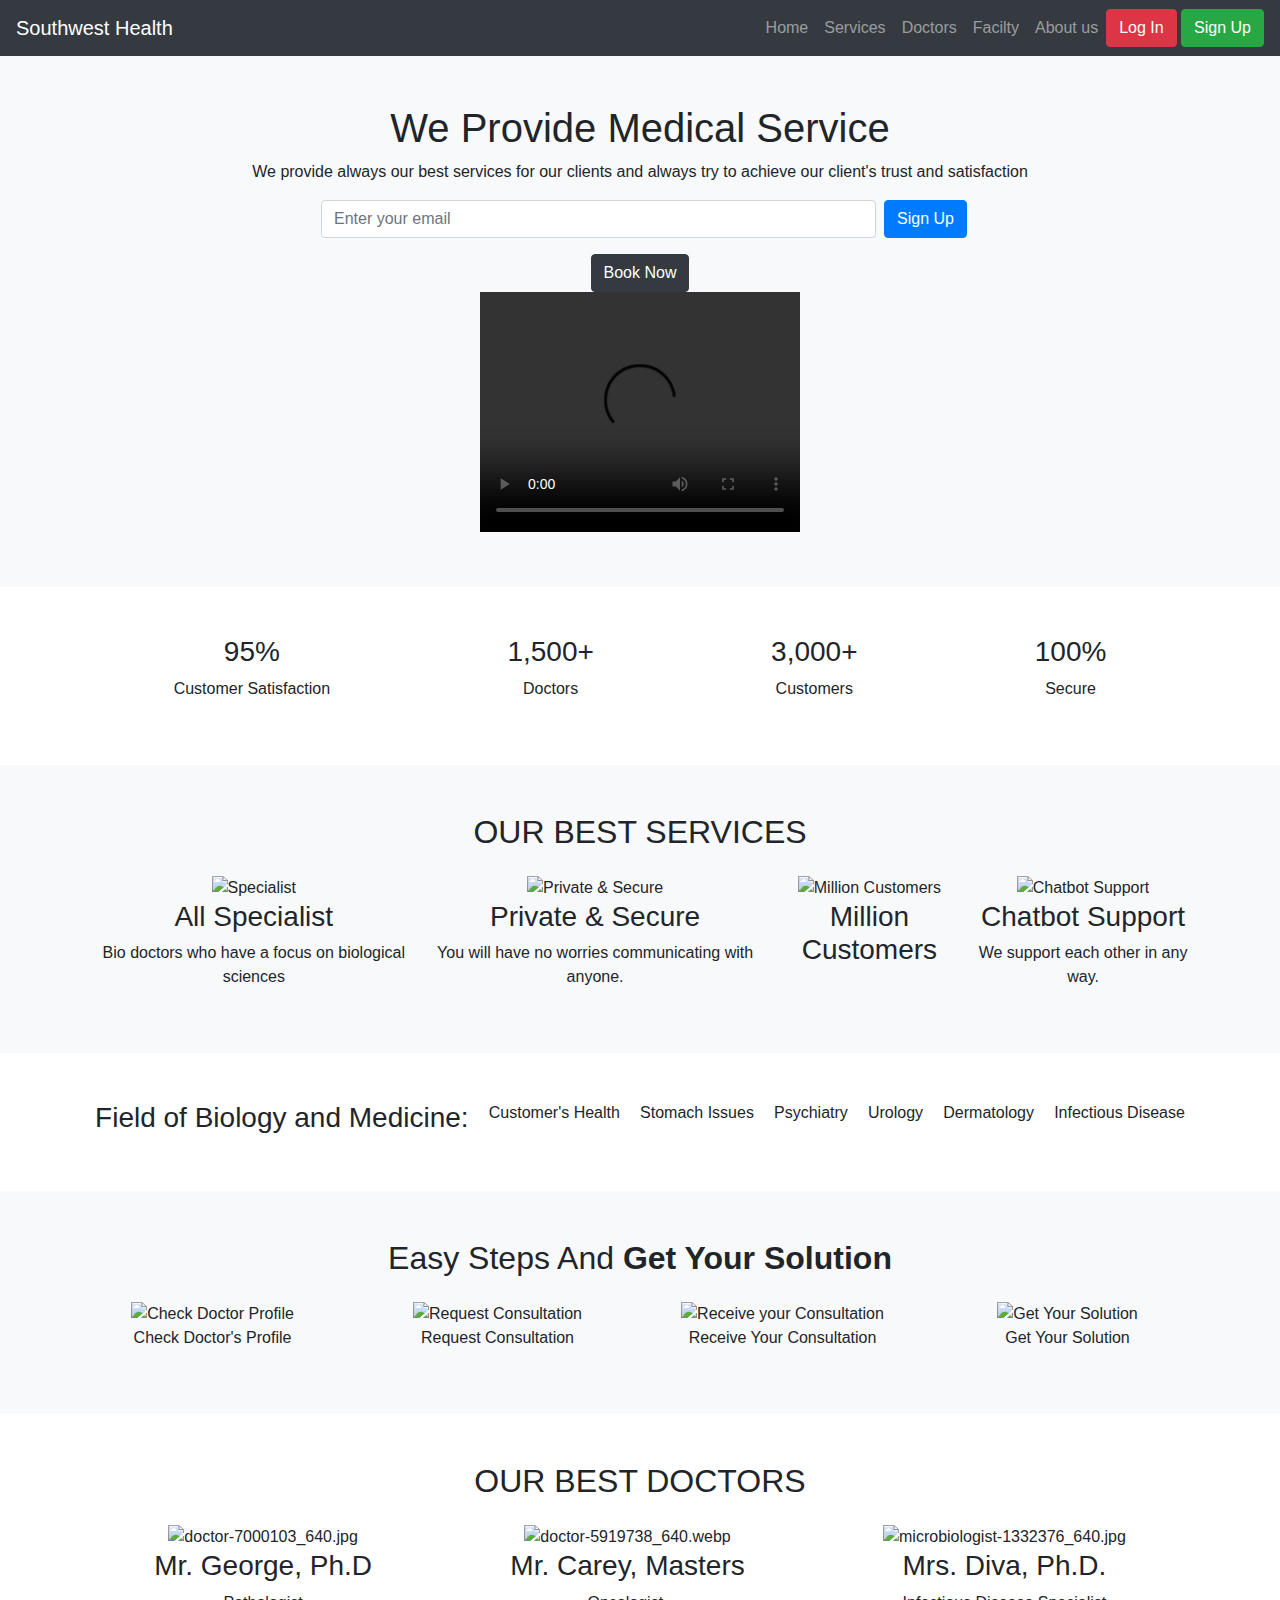
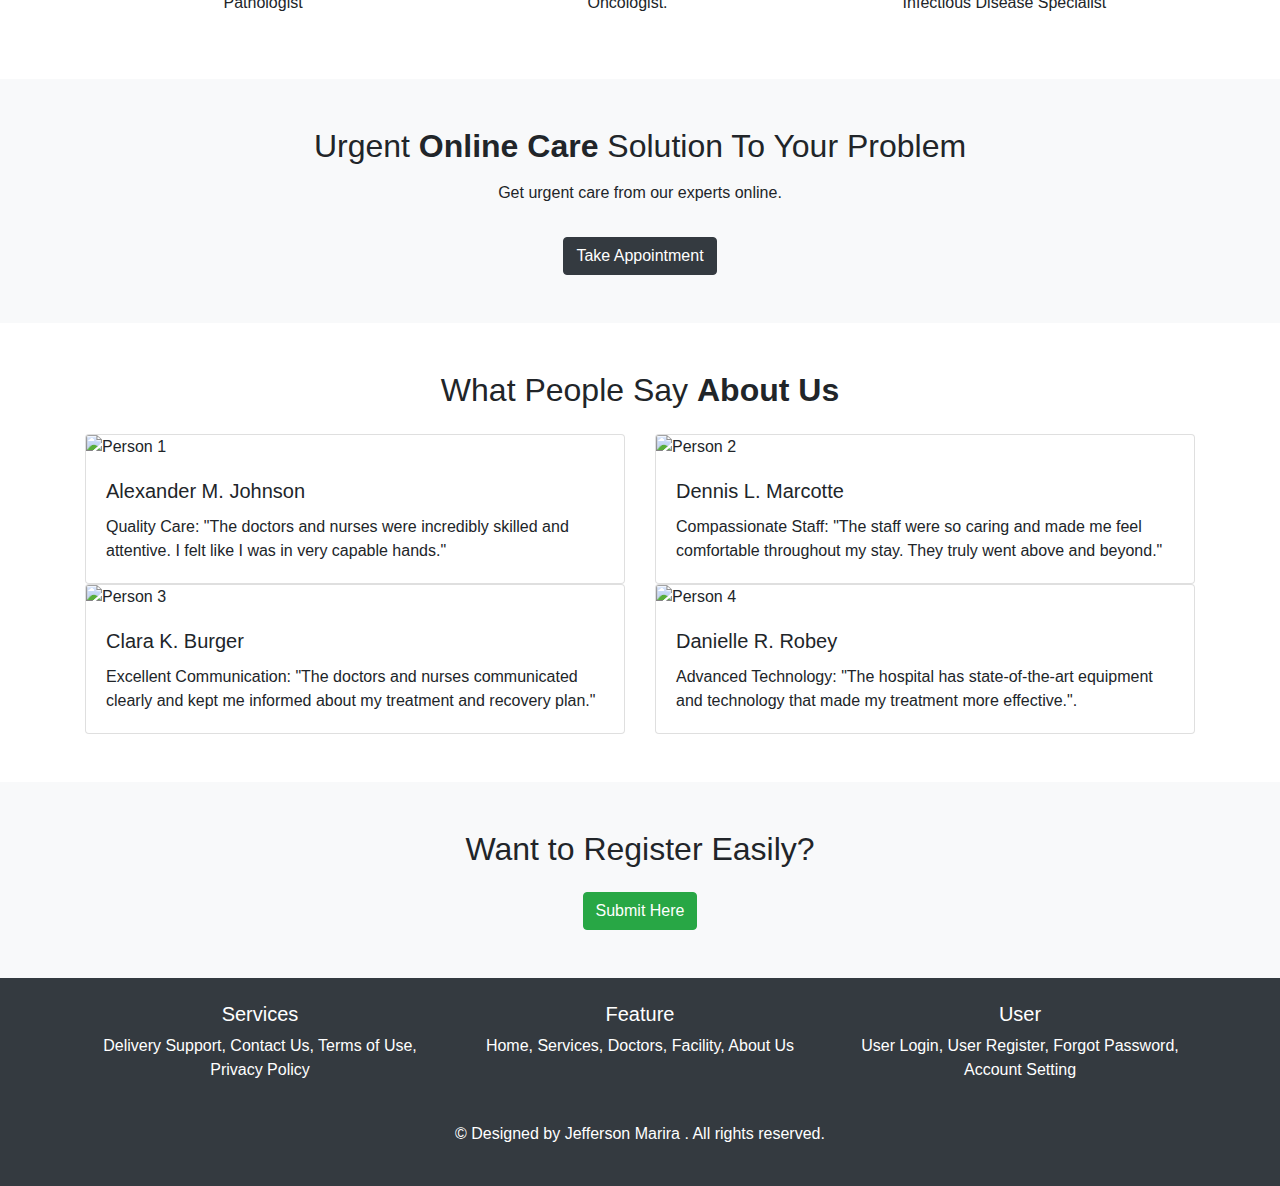
==== Index.html @ 900955ca "Add files via upload" ====
<!DOCTYPE html>
<html lang="en">
<head>
    <meta charset="UTF-8">
    <meta name="viewport" content="width=device-width, initial-scale=1.0">
    <title>Dashboard - Hospital</title>
    <link href="https://stackpath.bootstrapcdn.com/bootstrap/4.5.2/css/bootstrap.min.css" rel="stylesheet">
</head>
<body>


    <header>
        <nav class="navbar navbar-expand-lg navbar-dark bg-dark">
            <a class="navbar-brand" href="#">Southwest Health</a>
            <button class="navbar-toggler" type="button" data-toggle="collapse" data-target="#navbarNav" aria-controls="navbarNav" aria-expanded="false" aria-label="Toggle navigation">
                <span class="navbar-toggler-icon"></span>
            </button>
            <div class="collapse navbar-collapse" id="navbarNav">
                <ul class="navbar-nav ml-auto">
                    <li class="nav-item">
                        <a class="nav-link" href="index.html">Home</a>
                    </li>
                    <li class="nav-item">
                        <a class="nav-link" href="services.html">Services</a>
                    </li>
                    <li class="nav-item">
                        <a class="nav-link" href="Doctors.html">Doctors</a>
                    </li>
                    <li class="nav-item">
                        <a class="nav-link" href="Facilty.html">Facilty</a>
                    </li>
                    <li class="nav-item">
                        <a class="nav-link" href="About us.html">About us</a>
                    </li>

                </ul>
            </div>
            <div class="auth-buttons">
                <button class="btn btn-danger">Log In</button>
                <button class="btn btn-success">Sign Up</button>
            </div>
        </nav>
    </header>
    <!-- Hero Section -->
    <section class="hero text-center py-5 bg-light">
        <div class="container">
            <div class="hero-content">
                <h1>We Provide Medical Service</h1>
                <p>We provide always our best services for our clients and always try to achieve our client's trust and satisfaction </p>
                <form class="d-flex justify-content-center">
                    <input type="email" placeholder="Enter your email" class="form-control w-50 mx-2">
                    <button type="submit" class="btn btn-primary">Sign Up</button>
                </form>
                <div class="mt-3">

                    <button class="btn btn-dark">Book Now</button>

                </div>
            </div>
        </div>
        <video width="320" height="240" controls>
            <source src="movie.mp4" type="video/mp4">
            <source src="movie.ogg" type="video/ogg">
          Your browser does not support the video tag.
          </video>
    </section>
<!-- Stats Section -->
<section class="stats text-center py-5">
    <div class="container d-flex justify-content-around">
        <div class="stat-item">
            <h3>95%</h3>
            <p>Customer Satisfaction</p>
        </div>
        <div class="stat-item">
            <h3>1,500+</h3>
            <p>Doctors</p>
        </div>
        <div class="stat-item">
            <h3>3,000+</h3>
            <p>Customers</p>
        </div>
        <div class="stat-item">
            <h3>100%</h3>
            <p>Secure</p>
        </div>
    </div>
</section>
<!-- Services Section -->
<section class="services text-center py-5 bg-light">
    <div class="container">
        <h2>OUR BEST SERVICES</h2>
        <div class="service-items d-flex justify-content-around mt-4">
            <div class="service-item">
                <div class="icon">
                    <img src="c:\Users\IYF\Desktop\touch\surgery-1807541_1280.jpg" alt="Specialist" width="100" height="100">

                </div>
                <h3>All Specialist</h3>
                <p>Bio doctors who have a focus on biological sciences</p>
            </div>
            <div class="service-item">
                <div class="icon">
                    <img src="c:\Users\IYF\Desktop\touch\surgery-1822458_1280.jpg" alt="Private & Secure" width="150" height="150">
                </div>
                <h3>Private & Secure</h3>
                <p>  You will have no worries communicating with anyone.</p>
            </div>
            <div class="service-item">
                <div class="icon">
                    <img src="c:\Users\IYF\Desktop\touch\doctor-563429_640.jpg" alt="Million Customers" width="150" height="150">
                </div>
                <h3>Million Customers</h3>
                
            </div>
            <div class="service-item">
                <div class="icon">
                    <img src="c:\Users\IYF\Desktop\touch\customer-service-7325332_1280 (1).webp" alt="Chatbot Support" width="150" height="150">
                </div>
                <h3>Chatbot Support</h3>
                <p>We support each other in any way.</p>
            </div>
        </div>
    </div>
</section>

<!-- Specialties Section -->
<section class="specialties text-center py-5">
    <div class="container d-flex justify-content-around">
        <h3>Field of Biology and Medicine:</h3>
        <div class="specialty-item">

            <p>Customer's Health</p>
        </div>
        <div class="specialty-item">
            <p>Stomach Issues</p>
        </div>
        <div class="specialty-item">
            <p>Psychiatry</p>
        </div>
        <div class="specialty-item">
            <p>Urology</p>
        </div>
        <div class="specialty-item">
            <p>Dermatology</p>
        </div>
        <div class="specialty-item">
            <p>Infectious Disease</p>
        </div>
    </div>
</section>

<!-- Steps Section -->
<section class="steps-section text-center py-5 bg-light">
    <div class="container">
        <h2>Easy Steps And <strong>Get Your Solution</strong></h2>
        <div class="row mt-4">
            <div class="col-md-3">
                <img src="c:\Users\IYF\Desktop\touch\woman-2141808_640.jpg" alt="Check Doctor Profile" width="150" height="150">
                <p>Check Doctor's Profile</p>
            </div>
            <div class="col-md-3">
                <img src="c:\Users\IYF\Desktop\touch\ai-generated-8881542_640.webp" alt="Request Consultation" width="150" height="150">
                <p>Request Consultation</p>
            </div>
            <div class="col-md-3">
                <img src="c:\Users\IYF\Desktop\touch\medicine-6921616_640.webp" alt="Receive your Consultation" width="150" height="150">
                <p>Receive Your Consultation</p>
            </div>
            <div class="col-md-3">
                <img src="c:\Users\IYF\Desktop\touch\surgery-1822458_640.jpg" alt="Get Your Solution" width="150" height="150">
                <p>Get Your Solution</p>
            </div>
        </div>
    </div>
</section>

<!-- Doctors Section -->
<section class="docs text-center py-5">
    <div class="container">
        <h2>OUR BEST DOCTORS</h2>
        <div class="doctors-items d-flex justify-content-around mt-4">
            <div class="doctors-item">
                <div class="docs-photo">
                    <img src="c:\Users\IYF\Desktop\touch\doctor-7000103_640.jpg" alt="doctor-7000103_640.jpg" width="350px" height="300px">
                </div>
                <h3>Mr. George, Ph.D</h3>
                <p>Pathologist</p>
            </div>
            <div class="doctors-item">
                <div class="doctor-photo">
                    <img src="c:\Users\IYF\Desktop\touch\scientist-1332343_640.jpg" alt="doctor-5919738_640.webp" width="350px" height="300px">
                </div>
                <h3>Mr. Carey, Masters</h3>
                <p>Oncologist.</p>
            </div>

            <div class="doctors-item">
                <div class="-photo">
                    <img src="c:\Users\IYF\Desktop\touch\microbiologist-1332376_640.jpg" alt="microbiologist-1332376_640.jpg" width="300px" height="300px">
                </div>
                <h3>Mrs. Diva, Ph.D.</h3>
                <p>Infectious Disease Specialist</p>
            </div>
        </div>
    </div>
</section>

<!-- Urgent Online Care Section -->
<section class="urgent-care-section text-center py-5 bg-light">
    <div class="container">
        <h2>Urgent <strong>Online Care</strong> Solution To Your Problem</h2>
        <p class="mt-3">Get urgent care from our experts online.</p>
        <button class="btn btn-dark mt-3">Take Appointment</button>
    </div>
</section>

<!-- Testimonials Section -->
<section class="testimonials-section py-5">
    <div class="container">
        <h2 class="text-center">What People Say <strong>About Us</strong></h2>
        <div class="row mt-4">
            <div class="col-md-6">
                <div class="card">
                    <img src="c:\Users\IYF\Desktop\touch\Person1.webp" class="card-img-top" alt="Person 1" width="200px">
                    <div class="card-body">
                        <h5 class="card-title">Alexander M. Johnson</h5>
                        <p class="card-text">Quality Care: "The doctors and nurses were incredibly skilled and attentive. I felt like I was in very capable hands."</p>
                    </div>
                </div>
            </div>
            <div class="col-md-6">
                <div class="card">
                    <img src="c:\Users\IYF\Desktop\touch\Person2.webp" class="card-img-top" alt="Person 2" width="200px">
                    <div class="card-body">
                        <h5 class="card-title">Dennis L. Marcotte</h5>
                        <p class="card-text">Compassionate Staff: "The staff were so caring and made me feel comfortable throughout my stay. They truly went above and beyond."</p>
                    </div>
                </div>
            </div>

    <div class="col-md-6">
        <div class="card">
            <img src="c:\Users\IYF\Desktop\touch\Person 3.webp" class="card-img-top" alt="Person 3" width="200px">
            <div class="card-body">
                <h5 class="card-title">Clara K. Burger</h5>
                <p class="card-text">Excellent Communication: "The doctors and nurses communicated clearly and kept me informed about my treatment and recovery plan."</p>
            </div>
        </div>
    </div>
    <div class="col-md-6">
        <div class="card">
            <img src="c:\Users\IYF\Desktop\touch\Person 4.jpg" class="card-img-top" alt="Person 4" width="200px">
            <div class="card-body">
                <h5 class="card-title">Danielle R. Robey</h5>
                <p class="card-text">Advanced Technology: "The hospital has state-of-the-art equipment and technology that made my treatment more effective.".</p>
            </div>
        
    </div>
</section>

<!-- Registration Section -->
<section class="register-section text-center py-5 bg-light">
    <div class="container">
        <h2>Want to Register Easily?</h2>
        <button class="btn btn-success mt-3">Submit Here</button>
    </div>
</section>

<!-- Footer Section -->
<footer class="footer-section py-4 bg-dark text-white text-center">
    <div class="container">
        <div class="row">
            <div class="col-md-4">
                <h5>Services</h5>
                <p>Delivery Support, Contact Us, Terms of Use, Privacy Policy</p>
            </div>
            <div class="col-md-4">
                <h5>Feature</h5>
                <p>Home, Services, Doctors, Facility, About Us</p>
            </div>
            <div class="col-md-4">
                <h5>User</h5>
                <p>User Login, User Register, Forgot Password, Account Setting</p>
            </div>
        </div>
        <p class="mt-4">© Designed by Jefferson Marira . All rights reserved.</p>
    </div>
    <div class="container">
        <div class="social-icons mb-3">
            <a href="#"><i class="fab fa-facebook-f"></i></a>
            <a href="#"><i class="fab fa-twitter"></i></a>
            <a href="#"><i class="fab fa-instagram"></i></a>
        </div>
</footer>

    

    <script src="https://code.jquery.com/jquery-3.5.1.slim.min.js"></script>
    <script src="https://cdn.jsdelivr.net/npm/@popperjs/core@2.0.7/dist/umd/popper.min.js"></script>
    <script src="https://stackpath.bootstrapcdn.com/bootstrap/4.5.2/js/bootstrap.min.js"></script>
</body>
</html>
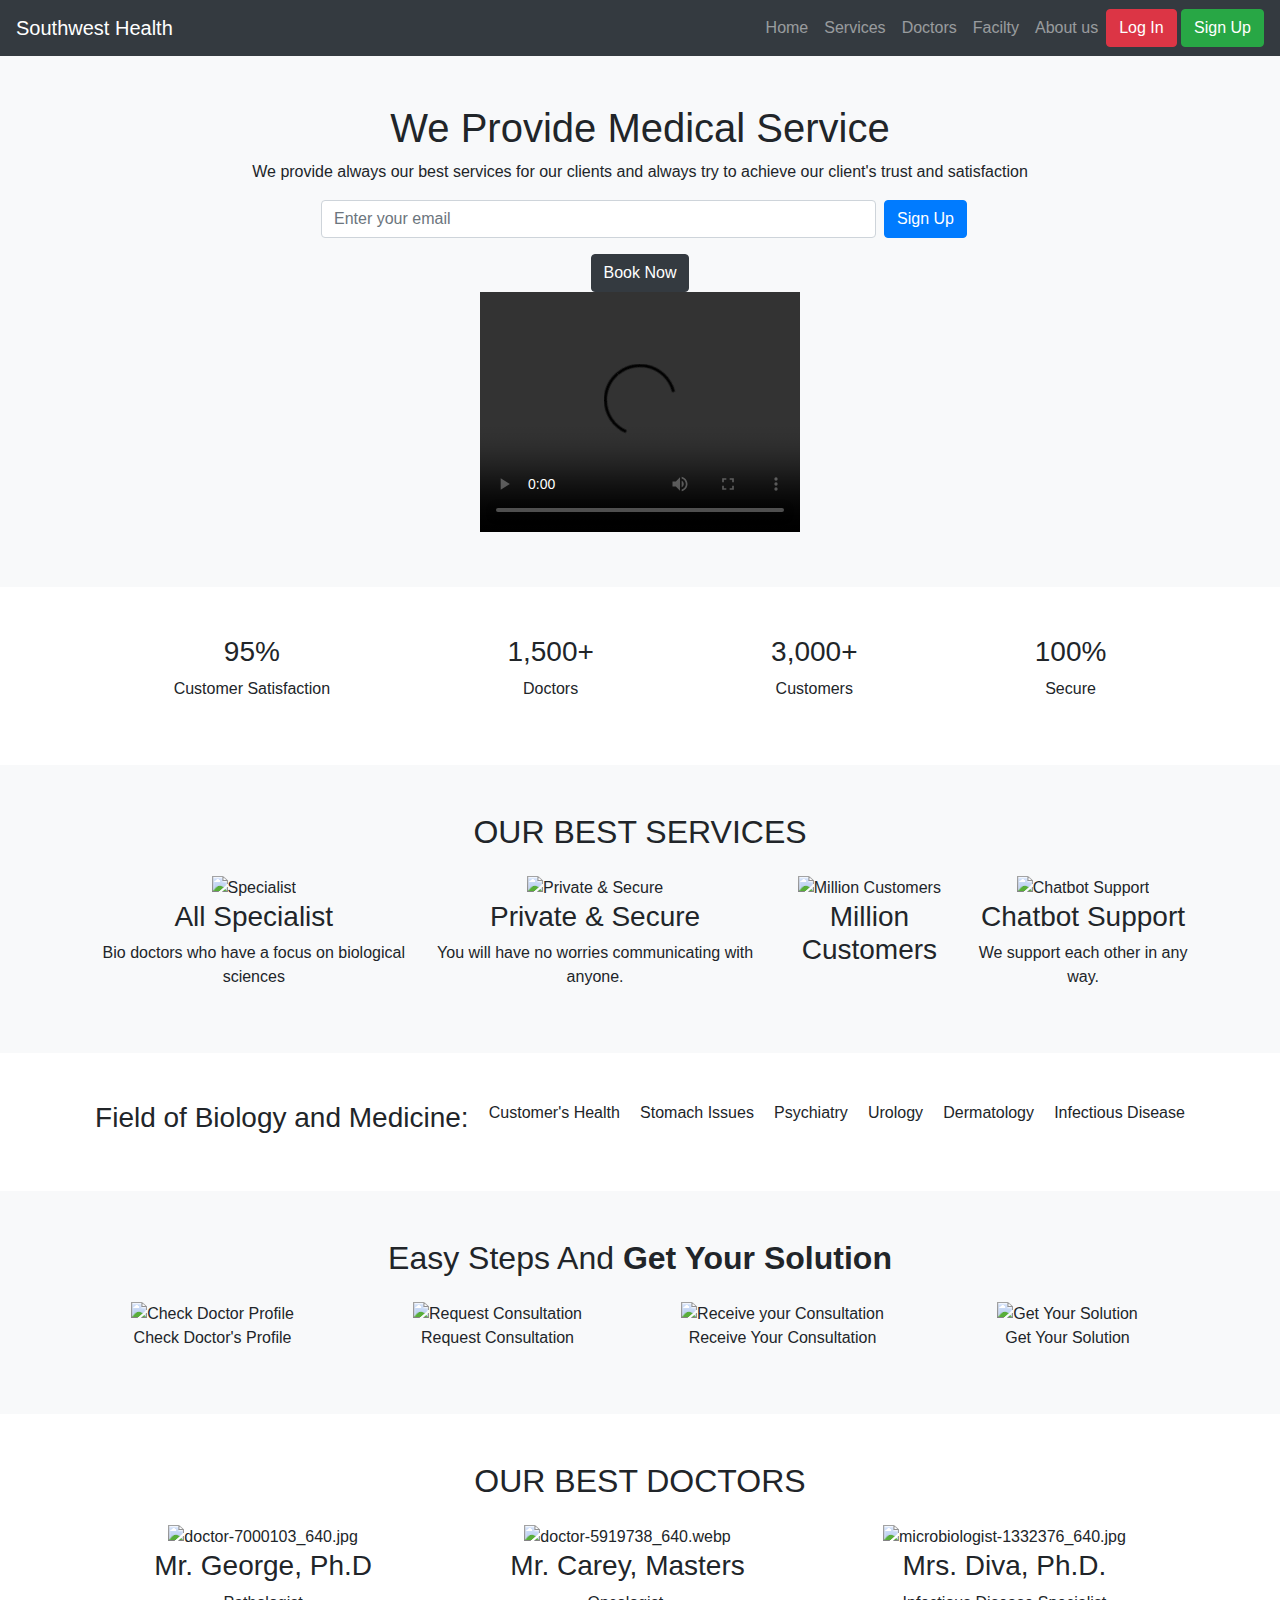
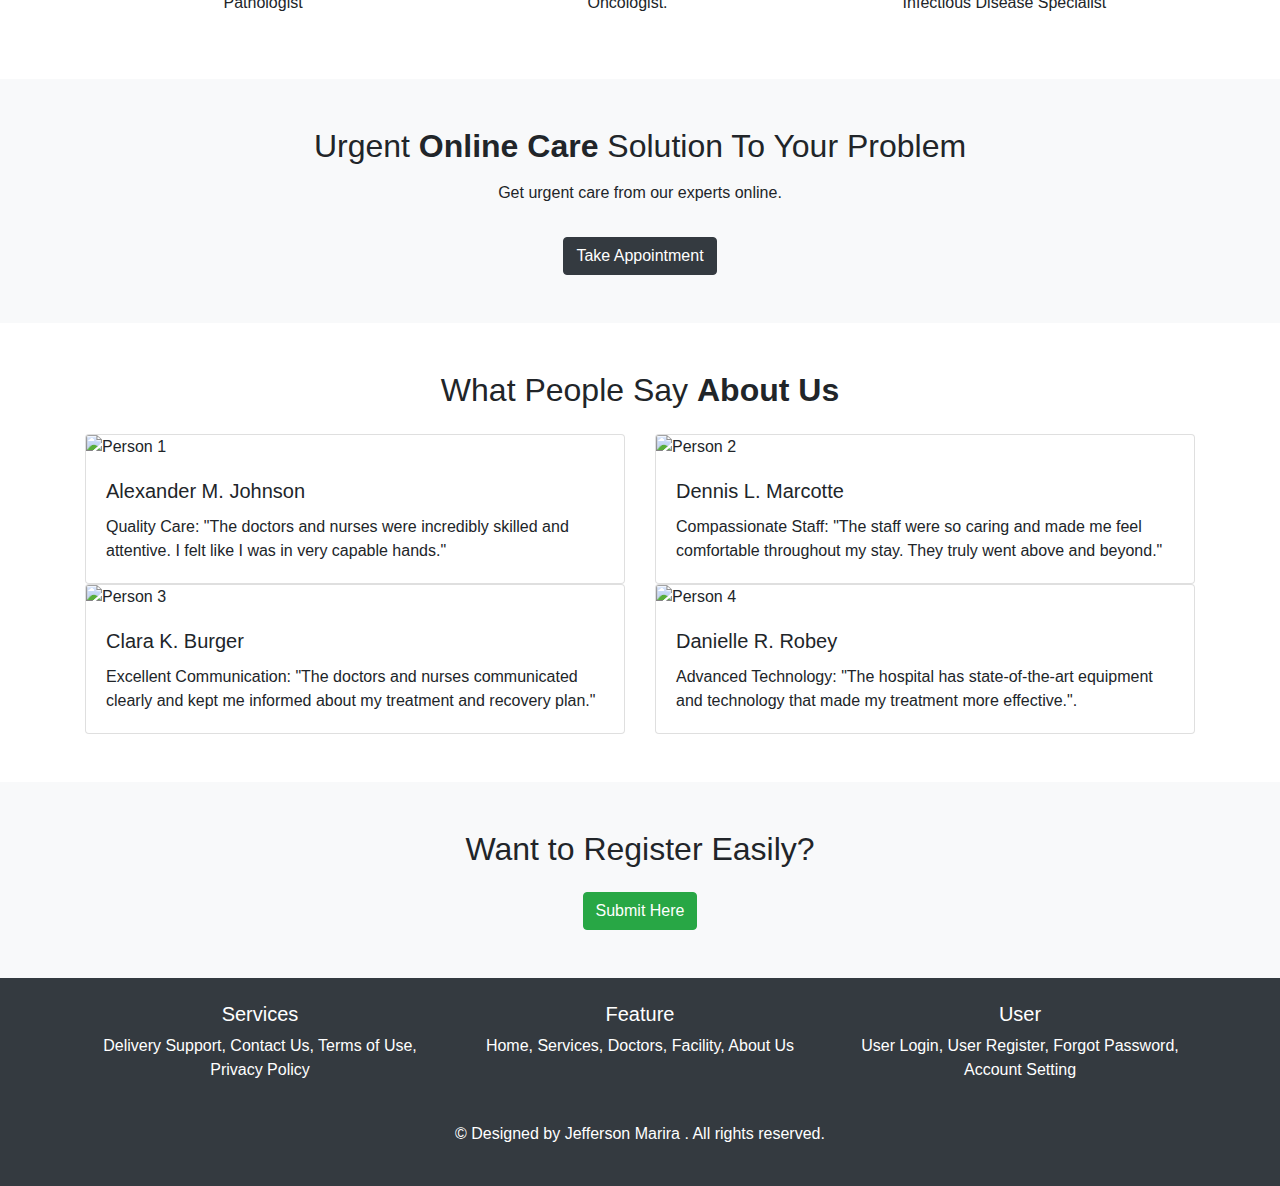
==== commit 43160b11: "Index.html" ====
--- a/Index.html
+++ b/Index.html
@@ -7,8 +7,6 @@
     <link href="https://stackpath.bootstrapcdn.com/bootstrap/4.5.2/css/bootstrap.min.css" rel="stylesheet">
 </head>
 <body>
-
-
     <header>
         <nav class="navbar navbar-expand-lg navbar-dark bg-dark">
             <a class="navbar-brand" href="#">Southwest Health</a>
@@ -41,6 +39,11 @@
             </div>
         </nav>
     </header>
+    
+    <script src="https://code.jquery.com/jquery-3.5.1.slim.min.js"></script>
+    <script src="https://cdn.jsdelivr.net/npm/@popperjs/core@2.0.7/dist/umd/popper.min.js"></script>
+    <script src="https://stackpath.bootstrapcdn.com/bootstrap/4.5.2/js/bootstrap.min.js"></script>
+    
     <!-- Hero Section -->
     <section class="hero text-center py-5 bg-light">
         <div class="container">
@@ -293,10 +296,5 @@
         </div>
 </footer>
 
-    
-
-    <script src="https://code.jquery.com/jquery-3.5.1.slim.min.js"></script>
-    <script src="https://cdn.jsdelivr.net/npm/@popperjs/core@2.0.7/dist/umd/popper.min.js"></script>
-    <script src="https://stackpath.bootstrapcdn.com/bootstrap/4.5.2/js/bootstrap.min.js"></script>
 </body>
-</html>+</html>
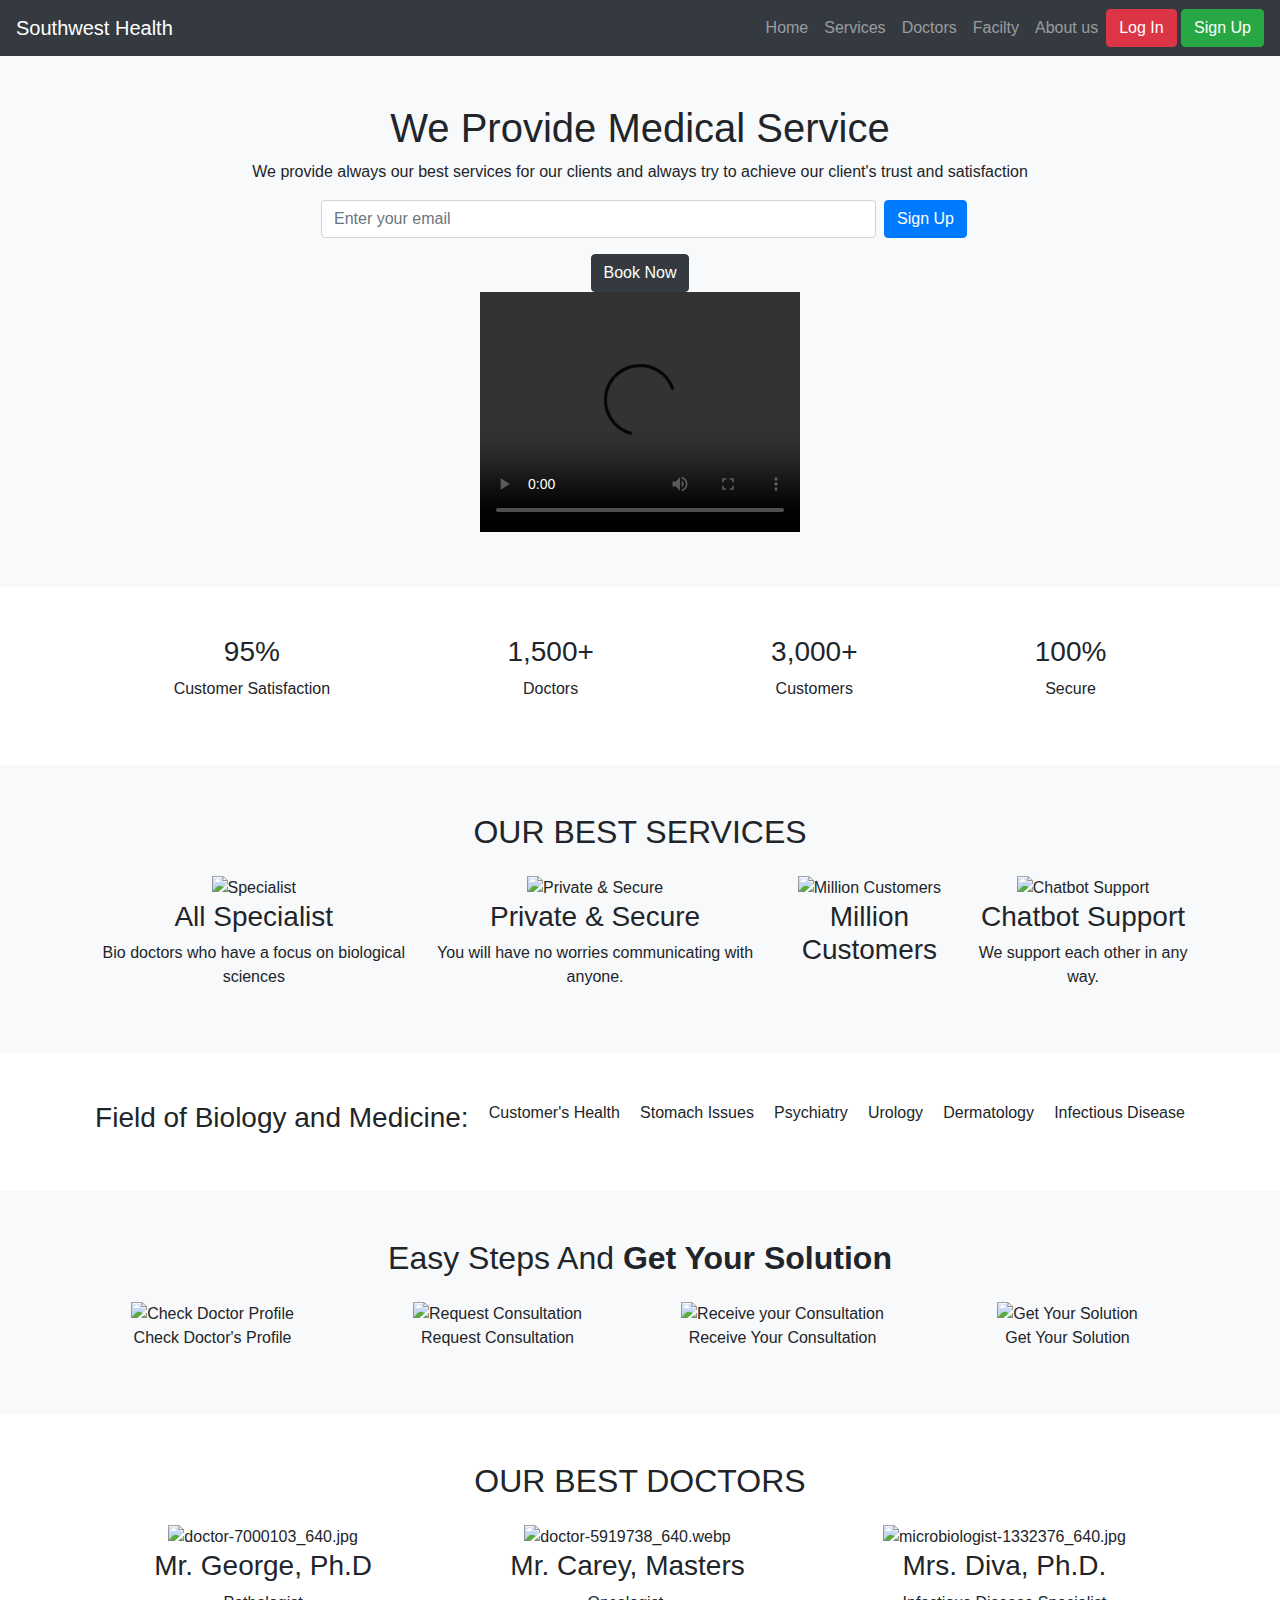
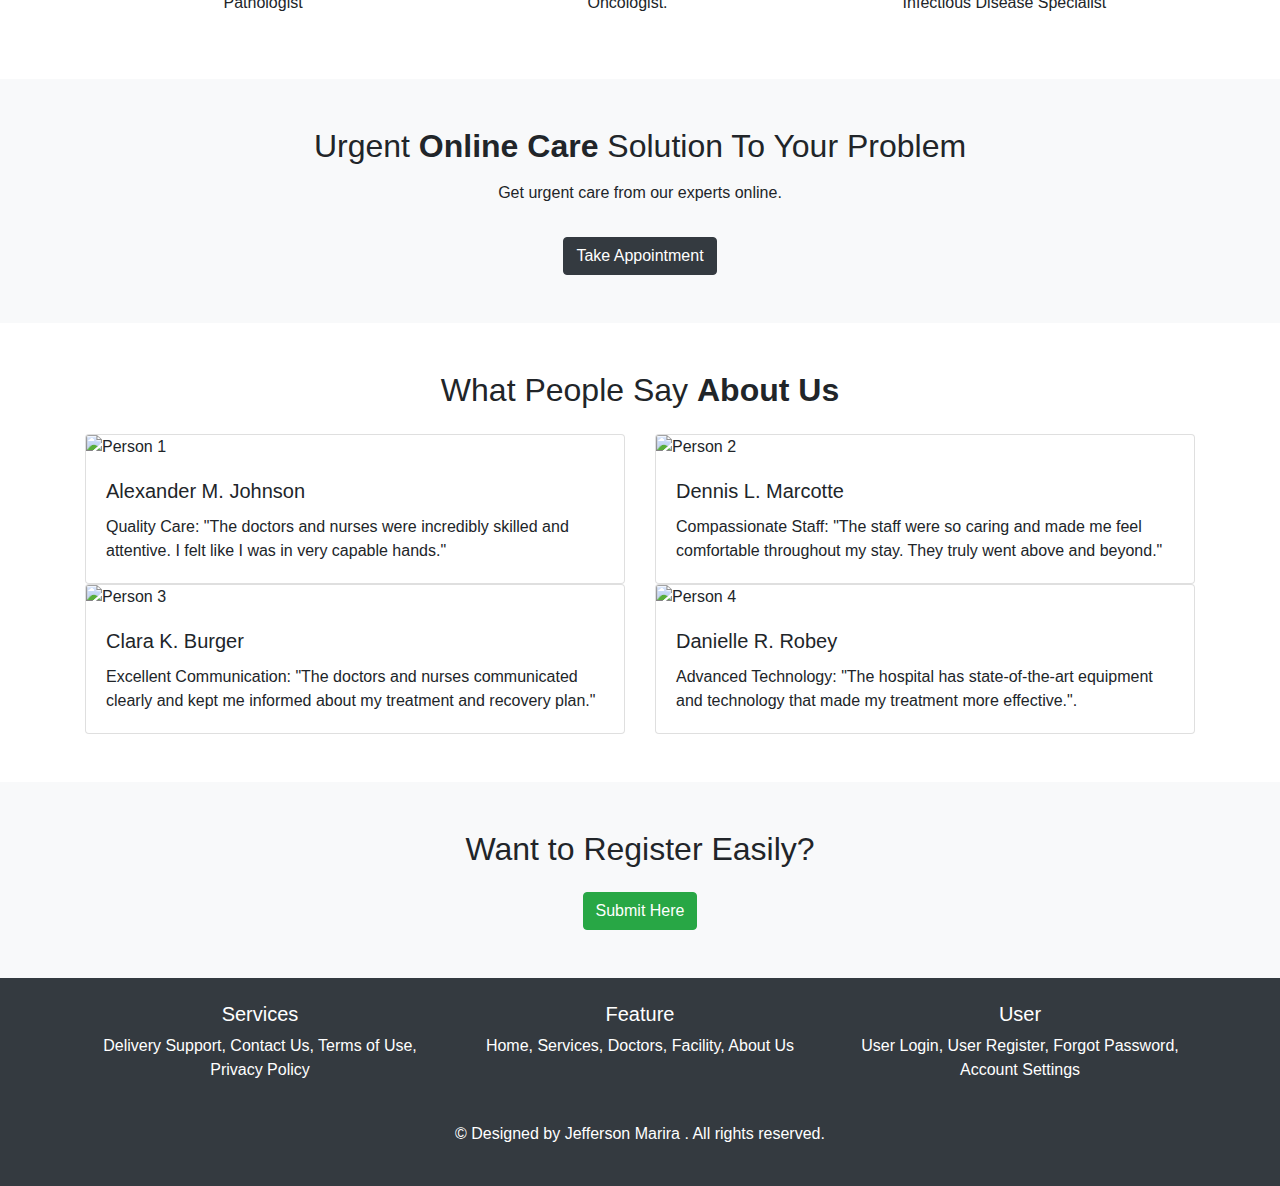
==== commit 93864161: "Index.html" ====
--- a/Index.html
+++ b/Index.html
@@ -283,7 +283,7 @@
             </div>
             <div class="col-md-4">
                 <h5>User</h5>
-                <p>User Login, User Register, Forgot Password, Account Setting</p>
+                <p>User Login, User Register, Forgot Password, Account Settings</p>
             </div>
         </div>
         <p class="mt-4">© Designed by Jefferson Marira . All rights reserved.</p>
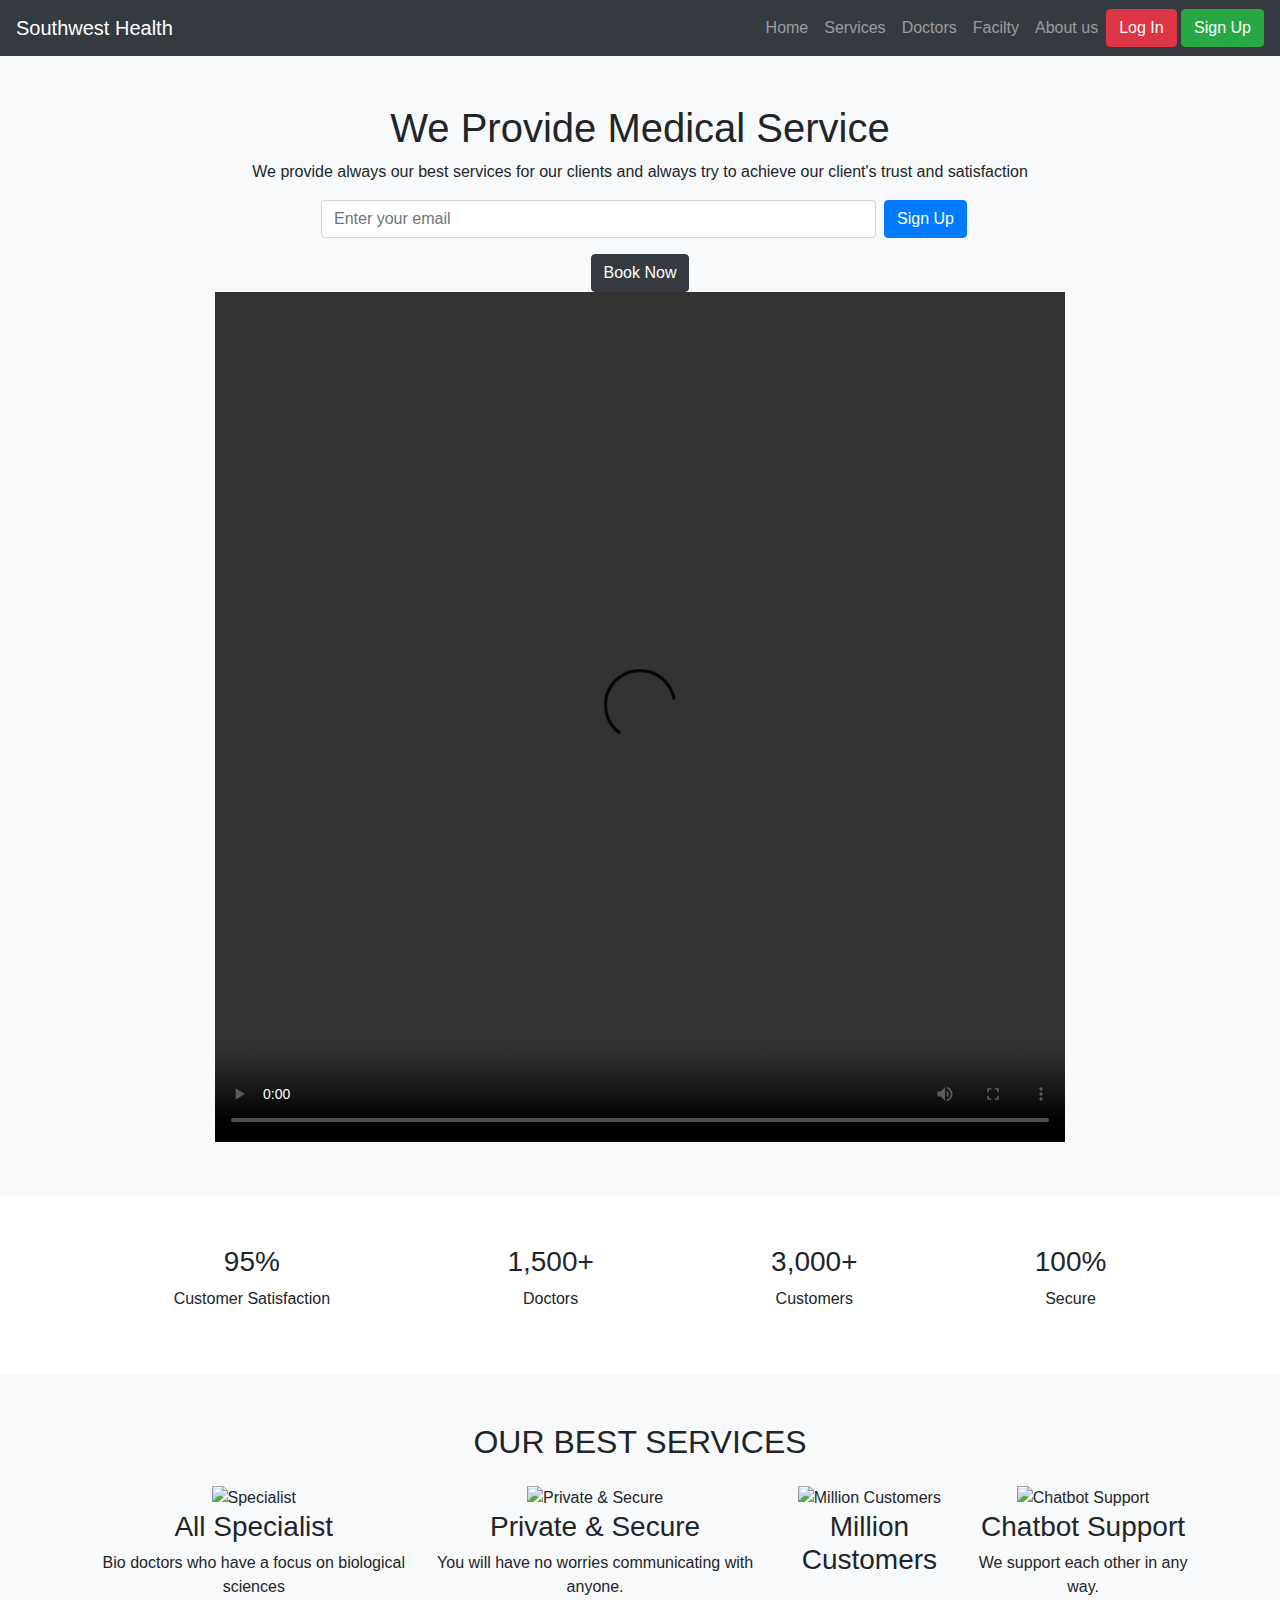
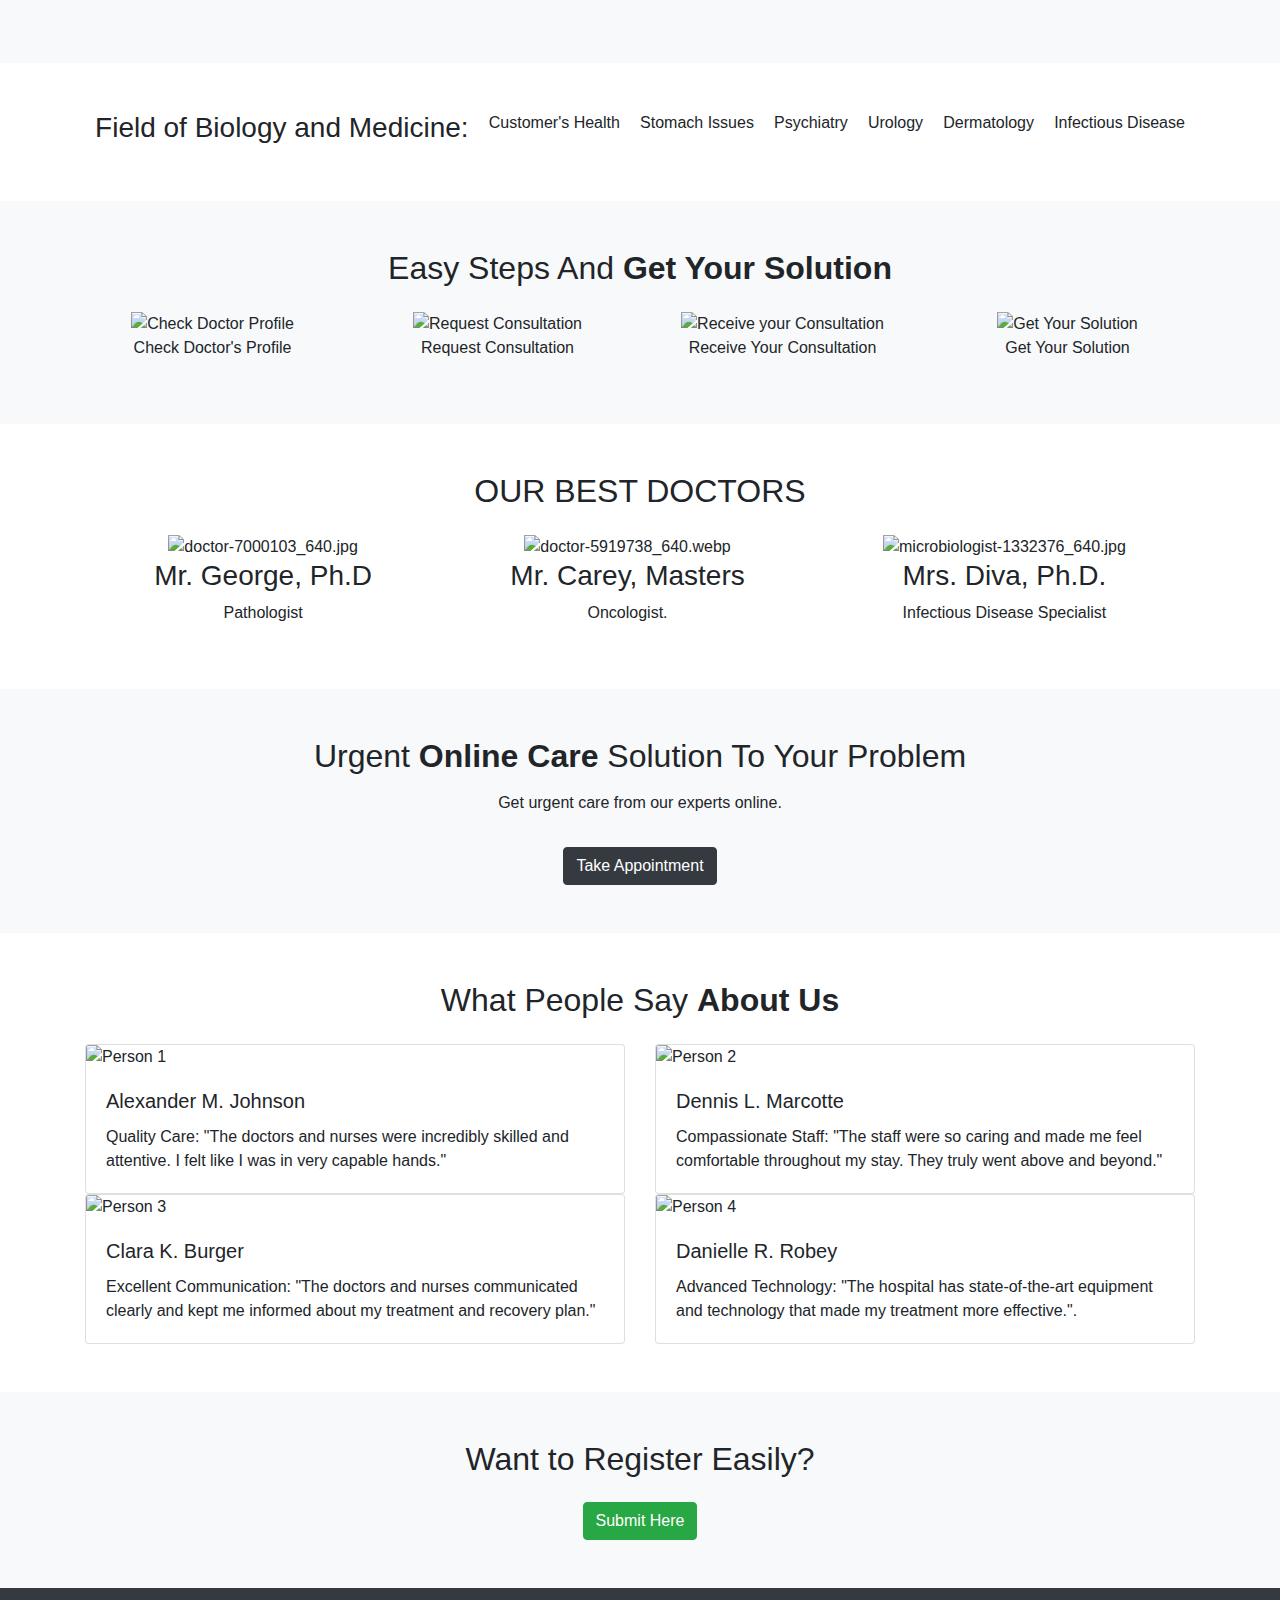
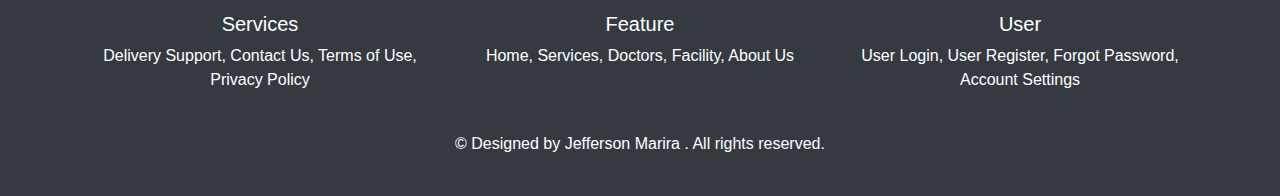
==== commit 2b557e78: "Update Index.html" ====
--- a/Index.html
+++ b/Index.html
@@ -7,6 +7,8 @@
     <link href="https://stackpath.bootstrapcdn.com/bootstrap/4.5.2/css/bootstrap.min.css" rel="stylesheet">
 </head>
 <body>
+
+
     <header>
         <nav class="navbar navbar-expand-lg navbar-dark bg-dark">
             <a class="navbar-brand" href="#">Southwest Health</a>
@@ -39,11 +41,9 @@
             </div>
         </nav>
     </header>
-    
     <script src="https://code.jquery.com/jquery-3.5.1.slim.min.js"></script>
     <script src="https://cdn.jsdelivr.net/npm/@popperjs/core@2.0.7/dist/umd/popper.min.js"></script>
     <script src="https://stackpath.bootstrapcdn.com/bootstrap/4.5.2/js/bootstrap.min.js"></script>
-    
     <!-- Hero Section -->
     <section class="hero text-center py-5 bg-light">
         <div class="container">
@@ -61,8 +61,8 @@
                 </div>
             </div>
         </div>
-        <video width="320" height="240" controls>
-            <source src="movie.mp4" type="video/mp4">
+        <video width="850" height="850" controls>
+            <source src="video.mp4" type="video/mp4">
             <source src="movie.ogg" type="video/ogg">
           Your browser does not support the video tag.
           </video>
@@ -95,7 +95,7 @@
         <div class="service-items d-flex justify-content-around mt-4">
             <div class="service-item">
                 <div class="icon">
-                    <img src="c:\Users\IYF\Desktop\touch\surgery-1807541_1280.jpg" alt="Specialist" width="100" height="100">
+                    <img src="c:\Users\IYF\Desktop\touch\surgery-1807541_1280.jpg" alt="Specialist"  height="150">
 
                 </div>
                 <h3>All Specialist</h3>
@@ -103,21 +103,21 @@
             </div>
             <div class="service-item">
                 <div class="icon">
-                    <img src="c:\Users\IYF\Desktop\touch\surgery-1822458_1280.jpg" alt="Private & Secure" width="150" height="150">
+                    <img src="c:\Users\IYF\Desktop\touch\surgery-1822458_1280.jpg" alt="Private & Secure" height="150">
                 </div>
                 <h3>Private & Secure</h3>
                 <p>  You will have no worries communicating with anyone.</p>
             </div>
             <div class="service-item">
                 <div class="icon">
-                    <img src="c:\Users\IYF\Desktop\touch\doctor-563429_640.jpg" alt="Million Customers" width="150" height="150">
+                    <img src="c:\Users\IYF\Desktop\touch\doctor-563429_640.jpg" alt="Million Customers"  height="150">
                 </div>
                 <h3>Million Customers</h3>
                 
             </div>
             <div class="service-item">
                 <div class="icon">
-                    <img src="c:\Users\IYF\Desktop\touch\customer-service-7325332_1280 (1).webp" alt="Chatbot Support" width="150" height="150">
+                    <img src="c:\Users\IYF\Desktop\touch\customer-service-7325332_1280 (1).webp" alt="Chatbot Support" height="150">
                 </div>
                 <h3>Chatbot Support</h3>
                 <p>We support each other in any way.</p>
@@ -158,19 +158,19 @@
         <h2>Easy Steps And <strong>Get Your Solution</strong></h2>
         <div class="row mt-4">
             <div class="col-md-3">
-                <img src="c:\Users\IYF\Desktop\touch\woman-2141808_640.jpg" alt="Check Doctor Profile" width="150" height="150">
+                <img src="c:\Users\IYF\Desktop\touch\woman-2141808_640.jpg" alt="Check Doctor Profile"  height="150">
                 <p>Check Doctor's Profile</p>
             </div>
             <div class="col-md-3">
-                <img src="c:\Users\IYF\Desktop\touch\ai-generated-8881542_640.webp" alt="Request Consultation" width="150" height="150">
+                <img src="c:\Users\IYF\Desktop\touch\ai-generated-8881542_640.webp" alt="Request Consultation"  height="150">
                 <p>Request Consultation</p>
             </div>
             <div class="col-md-3">
-                <img src="c:\Users\IYF\Desktop\touch\medicine-6921616_640.webp" alt="Receive your Consultation" width="150" height="150">
+                <img src="c:\Users\IYF\Desktop\touch\medicine-6921616_640.webp" alt="Receive your Consultation"  height="150">
                 <p>Receive Your Consultation</p>
             </div>
             <div class="col-md-3">
-                <img src="c:\Users\IYF\Desktop\touch\surgery-1822458_640.jpg" alt="Get Your Solution" width="150" height="150">
+                <img src="c:\Users\IYF\Desktop\touch\surgery-1822458_640.jpg" alt="Get Your Solution"  height="150">
                 <p>Get Your Solution</p>
             </div>
         </div>
@@ -199,7 +199,7 @@
 
             <div class="doctors-item">
                 <div class="-photo">
-                    <img src="c:\Users\IYF\Desktop\touch\microbiologist-1332376_640.jpg" alt="microbiologist-1332376_640.jpg" width="300px" height="300px">
+                    <img src="c:\Users\IYF\Desktop\touch\microbiologist-1332376_640.jpg" alt="microbiologist-1332376_640.jpg" width="350px" height="300px">
                 </div>
                 <h3>Mrs. Diva, Ph.D.</h3>
                 <p>Infectious Disease Specialist</p>
@@ -288,12 +288,7 @@
         </div>
         <p class="mt-4">© Designed by Jefferson Marira . All rights reserved.</p>
     </div>
-    <div class="container">
-        <div class="social-icons mb-3">
-            <a href="#"><i class="fab fa-facebook-f"></i></a>
-            <a href="#"><i class="fab fa-twitter"></i></a>
-            <a href="#"><i class="fab fa-instagram"></i></a>
-        </div>
+    
 </footer>
 
 </body>
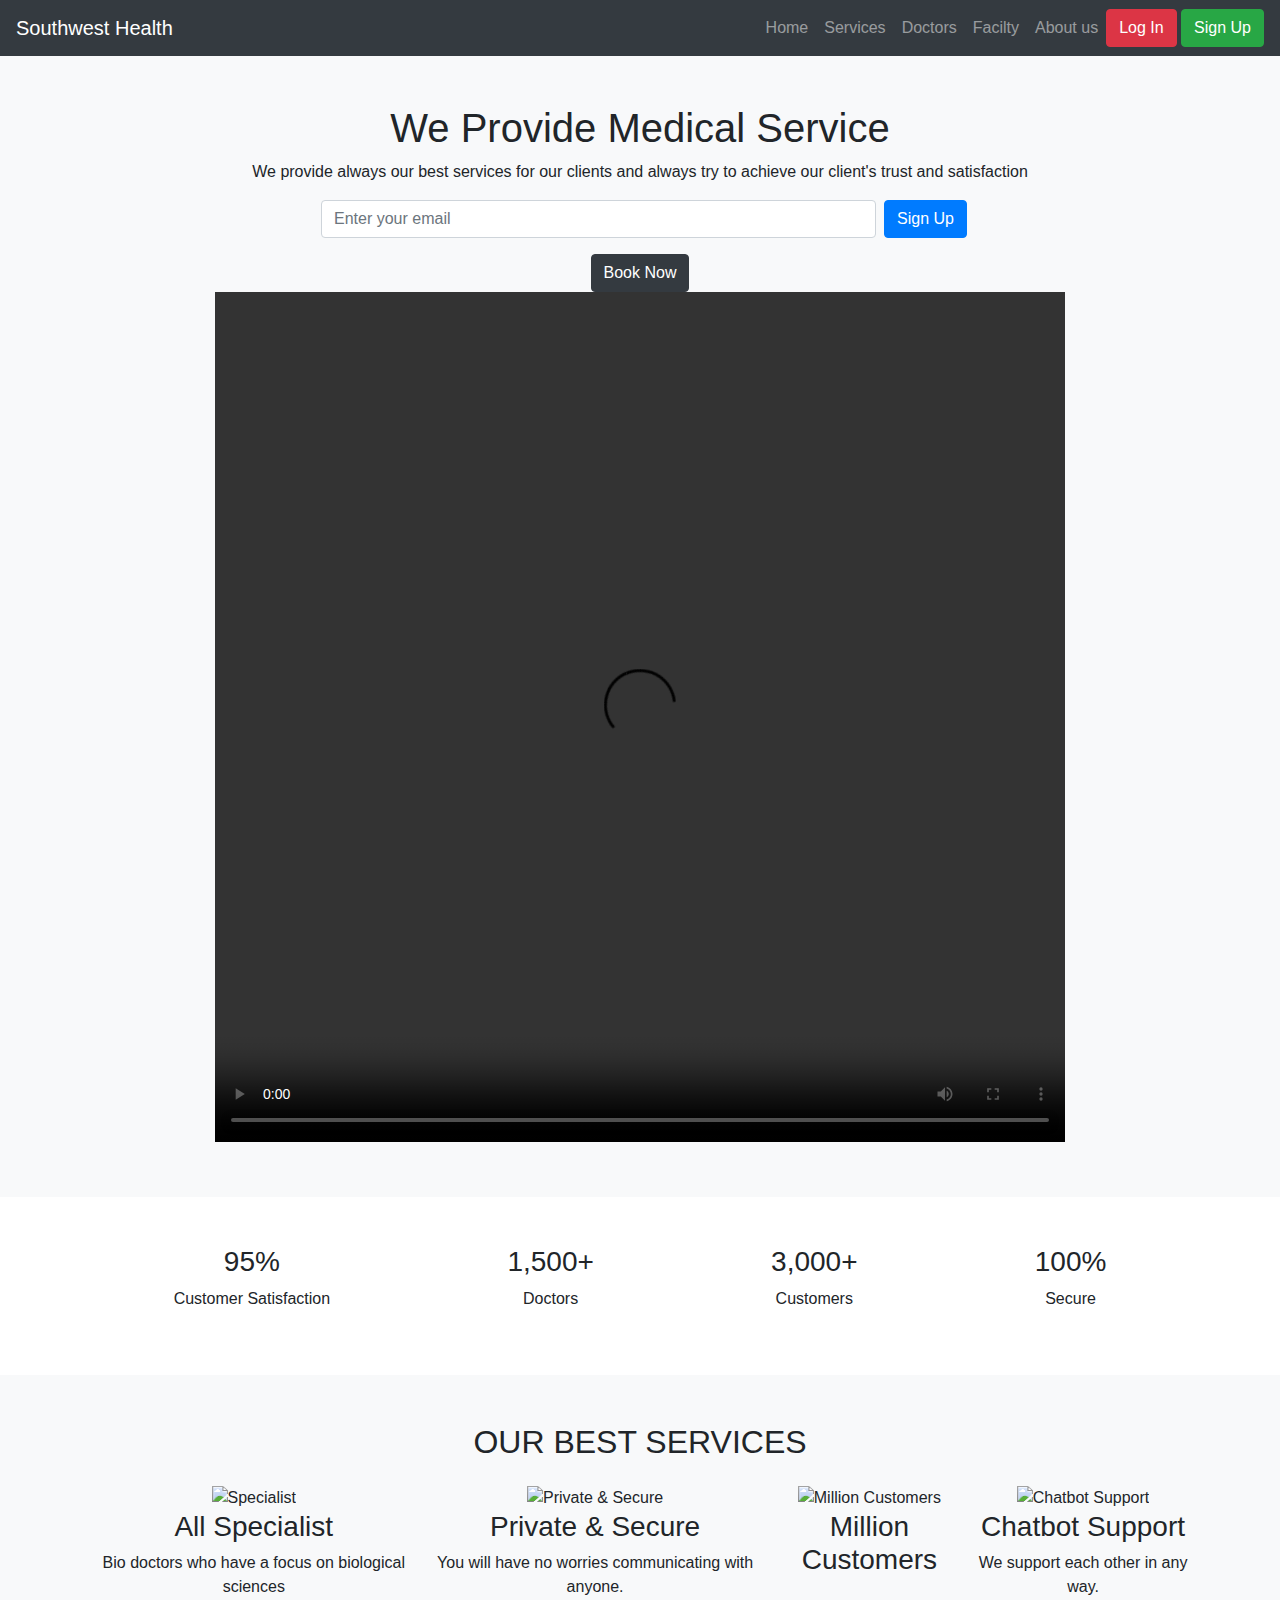
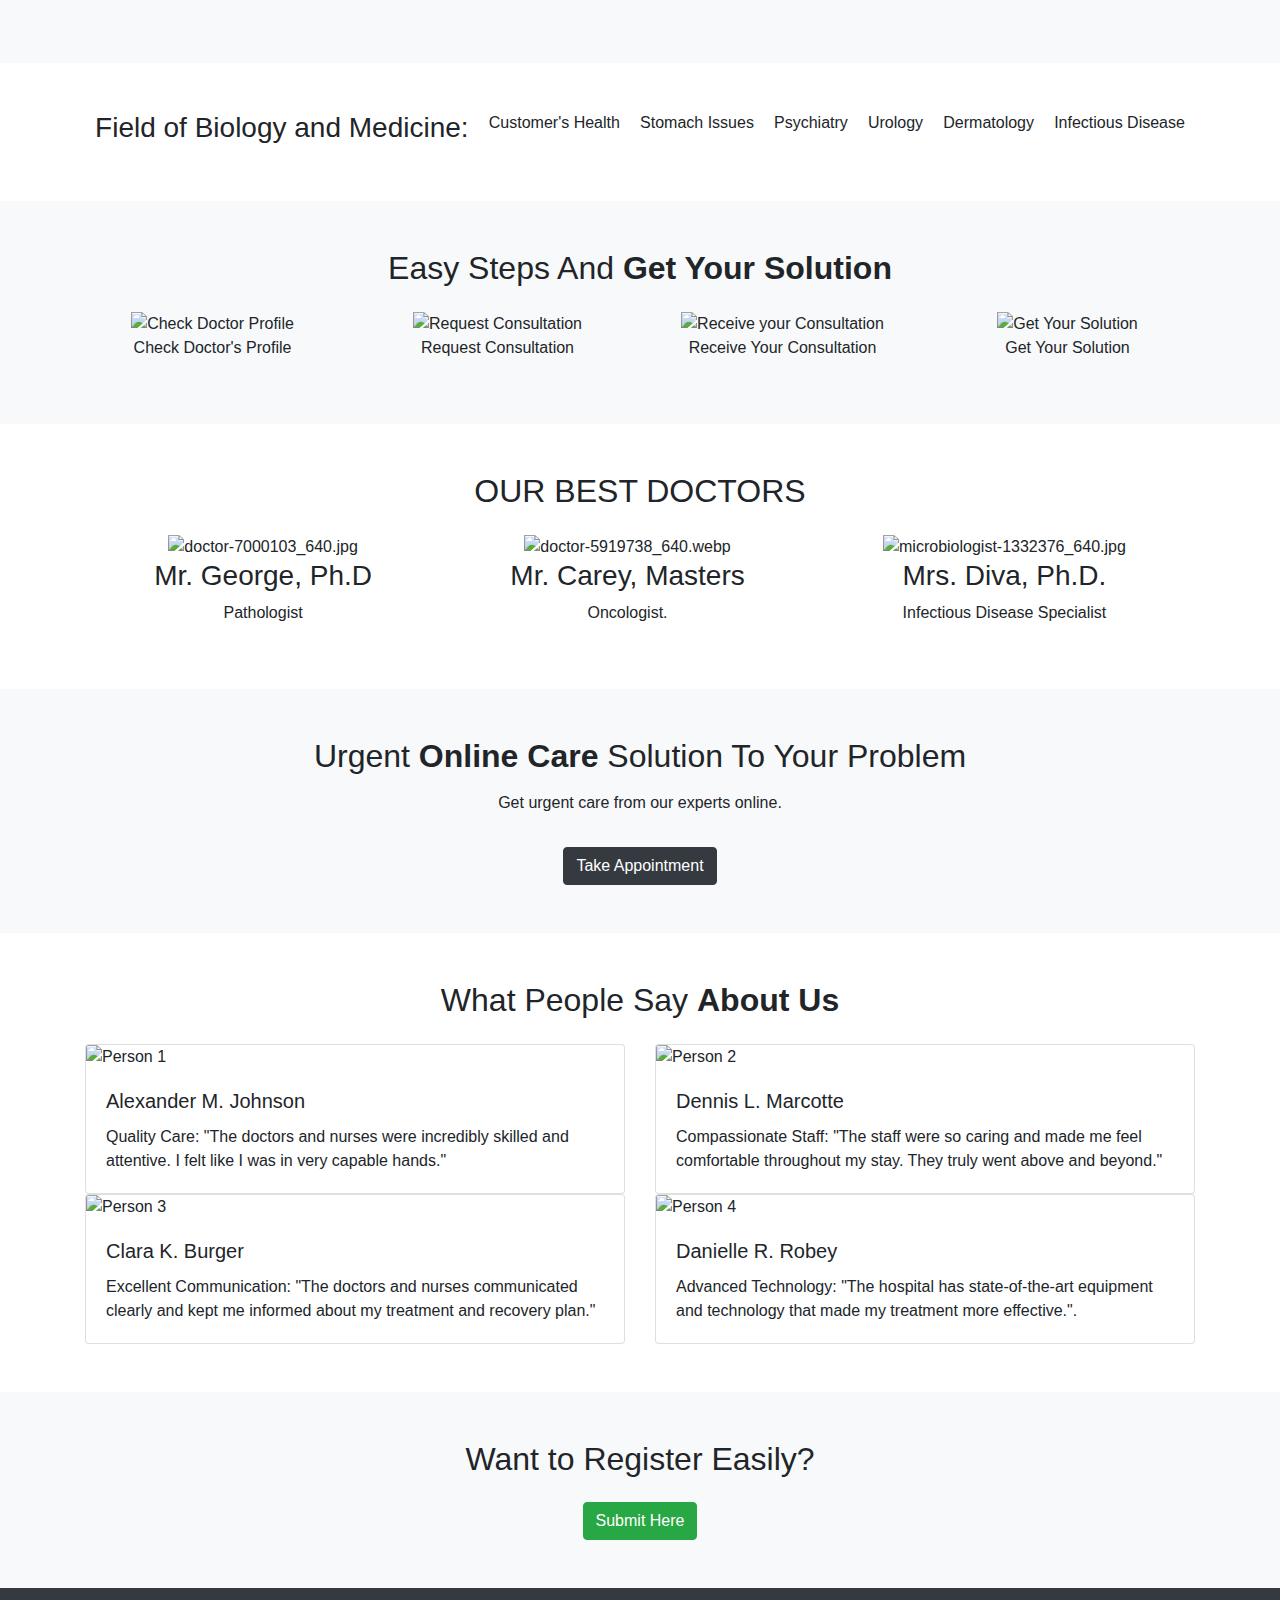
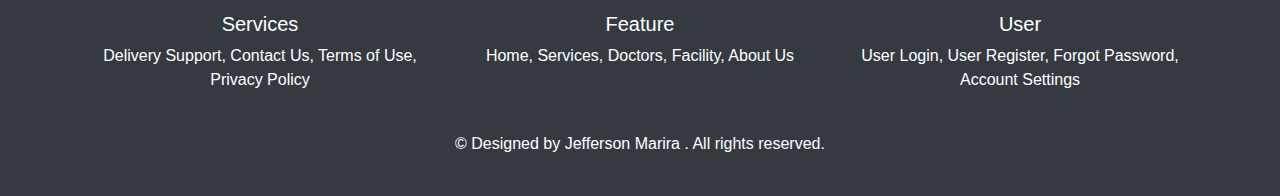
==== commit c99d0600: "Update Index.html" ====
--- a/Index.html
+++ b/Index.html
@@ -62,9 +62,8 @@
             </div>
         </div>
         <video width="850" height="850" controls>
-            <source src="video.mp4" type="video/mp4">
+          <source src="c:\Users\IYF\Desktop\touch\hospital video.mp4" type="video/mp4">
             <source src="movie.ogg" type="video/ogg">
-          Your browser does not support the video tag.
           </video>
     </section>
 <!-- Stats Section -->
